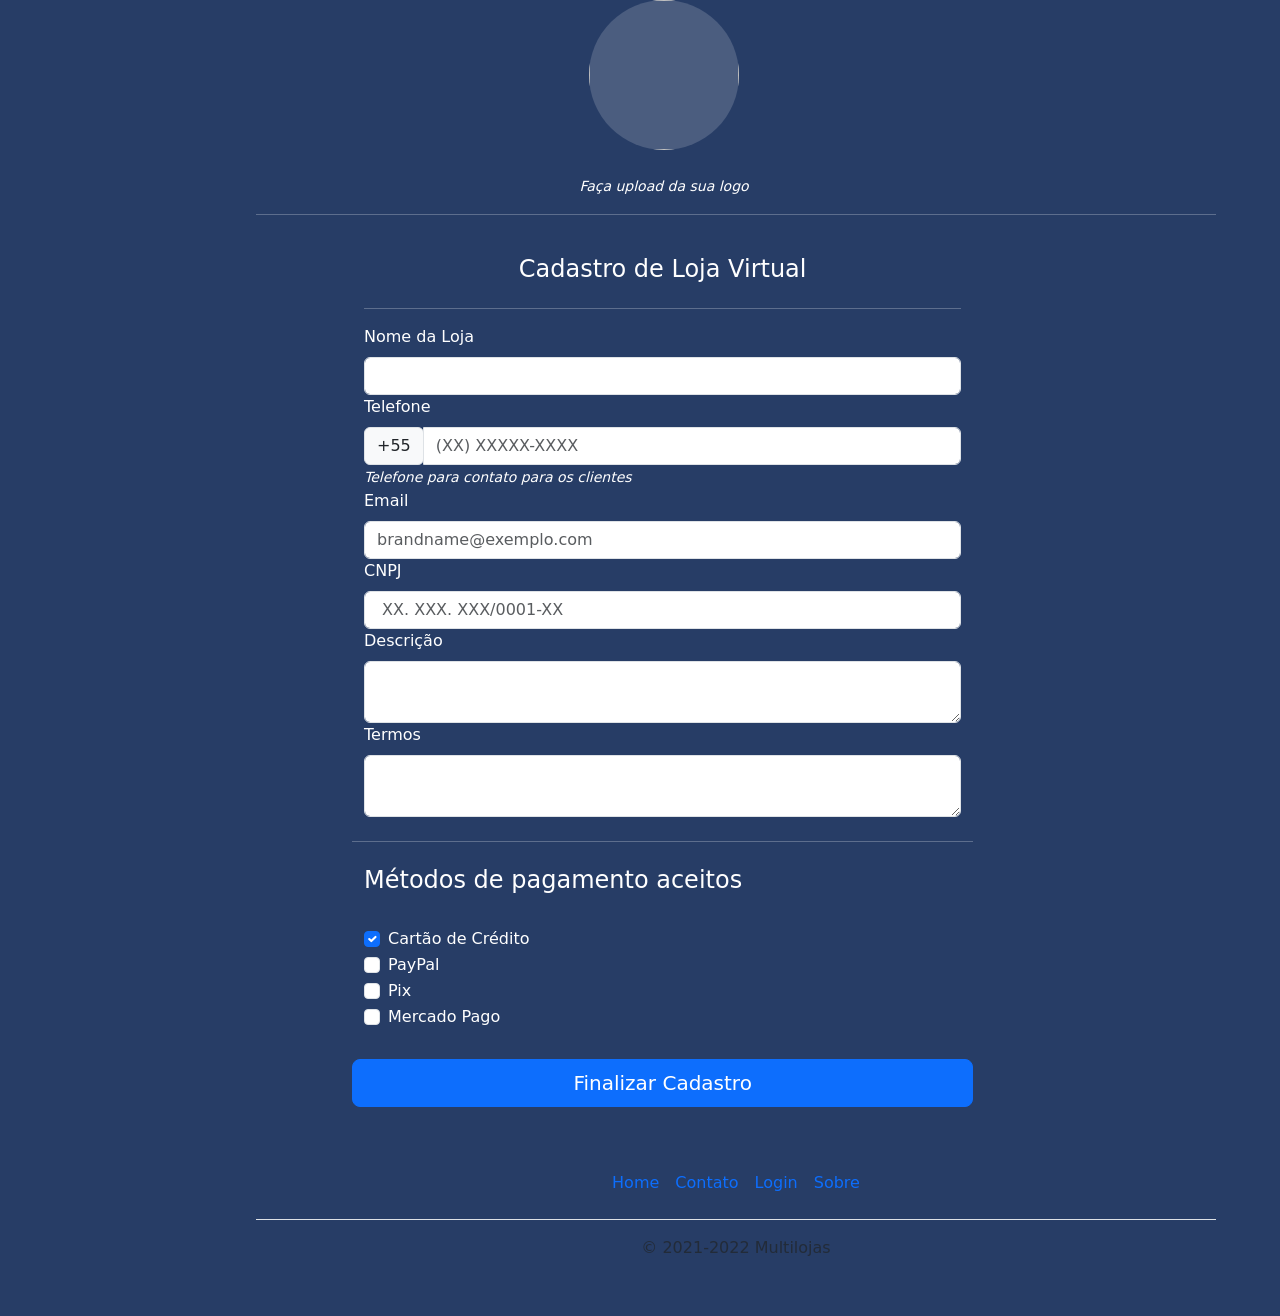
==== cadastro da loja/index.html @ 5da04b9b "Add files via upload Algumas páginas front-end do Projeto desenvolvido por Júlio Caio R. dos Santos " ====
<!doctype html>
<html lang="pt-br">
  <head>
    <meta charset="utf-8">
    <meta name="viewport" content="width=device-width, initial-scale=1">
    <meta name="description" content="">
    <meta name="author" content="Mark Otto, Jacob Thornton, and Bootstrap contributors">
    <meta name="generator" content="Hugo 0.88.1">
    <title>Cadastrar Loja</title>

    <link rel="canonical" href="https://getbootstrap.com/docs/5.1/examples/checkout/">
    <link href="https://cdn.jsdelivr.net/npm/bootstrap@5.0.2/dist/css/bootstrap.min.css" rel="stylesheet" integrity="sha384-EVSTQN3/azprG1Anm3QDgpJLIm9Nao0Yz1ztcQTwFspd3yD65VohhpuuCOmLASjC" crossorigin="anonymous">

    <script src="https://ajax.googleapis.com/ajax/libs/jquery/1.12.4/jquery.min.js"></script>
    

    <!-- Bootstrap core CSS -->
    <link href="../assets/dist/css/bootstrap.min.css" rel="stylesheet">

    <!-- Bootstrap core CSS -->

    <style>
      .text-primary1 {
        color: whitesmoke;
      }
      .text-center img {
        color: rgb(255, 255, 255);
        margin-bottom: 2%;
      }

      .bd-placeholder-img {
        font-size: 1.125rem;
        text-anchor: middle;
        -webkit-user-select: none;
        -moz-user-select: none;
        user-select: none;
      }

      @media (min-width: 768px) {
        .bd-placeholder-img-lg {
          font-size: 3.5rem;
        }
      }
      body{
        background-color: rgb(39,61,102);
        color: white;
        max-width: 960px;
        margin-left: 20%;
      }
      .container {
        max-width:920px;
        margin-left: 10%;
      }
      li {
        color: white;
      }
    </style>

    
    <!-- Custom styles for this template -->
  </head>
  <body>
  <center><img src="" href="nome_loja" class="mb-4" style="height: 150px; width: 150px; border-radius: 360px; background-color: rgba(255, 255, 255, 0.164); overflow: hidden; margin-right: 15%;"></center>
  <center><small style="margin-right:15%"><i>Faça upload da sua logo</i></small></center>
  <hr><br>
<div class="container">
  <main>
      <div class="col-md-7 col-lg-8 ">
       <center><h4 class="mb-4">Cadastro de Loja Virtual</h4></center>
        <hr>
        <form class="needs-validation" novalidate>
          <div class="row justify-content-center align-items-center">
            <div class="col-12">
              <label for="name" class="form-label">Nome da Loja</label><!--nome da loja-->
              <input type="text" class="form-control" id="username" placeholder="">
            </div>

            <div class="col-12">
              <label for="phone" class="form-label">Telefone</label>
              <div class="input-group has-validation">
                <span class="input-group-text">+55</span><!--contato da loja-->
                <input type="text" class="form-control justify-content-center " id="username" placeholder="(XX) XXXXX-XXXX" required>
              </div>
              <small style="margin-bottom: 2px;"><i>Telefone para contato para os clientes</i></small>
            </div>

            <div class="col-12">
              <label for="email" class="form-label">Email</label><!--e-mail corporativo (loja)-->
              <input type="email" class="form-control" id="email" placeholder="brandname@exemplo.com">
              <div class="invalid-feedback">
                Please enter a valid email address for shipping updates.
              </div>
            </div>
            <div class="col-12">
              <label for="cnpj" class="form-label">CNPJ</label><!--e-mail corporativo (loja)-->
              <input type="text" class="form-control" id="cnpj" placeholder=" XX. XXX. XXX/0001-XX">
              <div class="invalid-feedback">
                Please enter a valid email address for shipping updates.
              </div>
            </div>

            <div class="col-md-4 col-lg-12">
              <label for="description" class="form-label">Descrição</label><!--esse campo deve conter a descrição da loja-->
              <textarea class="form-control" aria-label="With textarea" id="textarea"></textarea>
            </div>
            <div class="col-md-4 col-lg-12">
              <label for="terms" class="form-label">Termos</label><!--esse campo deve conter os termos da loja-->
              <textarea class="form-control" aria-label="With textarea" id="textarea"></textarea>
            </div>
          <hr class="my-4">

          <h4 class="mb-3">Métodos de pagamento aceitos</h4>

          <div class="my-3">
            <div class="form-check">
              <input id="credit" name="paymentMethod" type="checkbox" class="form-check-input" checked required>
              <label class="form-check-label" for="credit">Cartão de Crédito</label>
            </div>
            <div class="form-check">
              <input id="paypal" name="paymentMethod" type="checkbox" class="form-check-input" required>
              <label class="form-check-label" for="paypal">PayPal</label>
            </div>
            <div class="form-check">
              <input id="pix" name="paymentMethod" type="checkbox" class="form-check-input" required>
              <label class="form-check-label" for="pix">Pix</label>
            </div>
            <div class="form-check">
              <input id="mercado_pago" name="paymentMethod" type="checkbox" class="form-check-input" required>
              <label class="form-check-label" for="mercado_pago">Mercado Pago</label>
            </div>
          </div>
          <br>
          <button class="w-100 btn btn-primary btn-lg" type="submit" style="margin-top:2%">Finalizar Cadastro</button>
        </form>
      </div>
    </div>
  </main>
</div>
</body>
<footer class="py-3 my-4">
  <nav class="navbar navbar-expand-lg aria-label Twelfth navbar example"></nav>
    <ul class="nav justify-content-center border-bottom pb-3 mb-3" style="color: white;">
      <li class="nav-item" style="cursor: pointer;"><a href="../index/index.html" class="nav-link px-2">Home</a></li>
      <li class="nav-item" style ="cursor: pointer;"><a href="../index/index.html" class="nav-link px-2" >Contato</a></li>
      <li class="nav-item" style="cursor: pointer;"><a href="../login/index.html" class="nav-link px-2">Login</a></li>
      <li class="nav-item" style="cursor: pointer;"><a href="../index/index.html" class="nav-link px-2">Sobre</a></li>
    </ul>
    <p class="text-center text-muted">&copy; 2021-2022 Multilojas</p>
</footer>
</html>
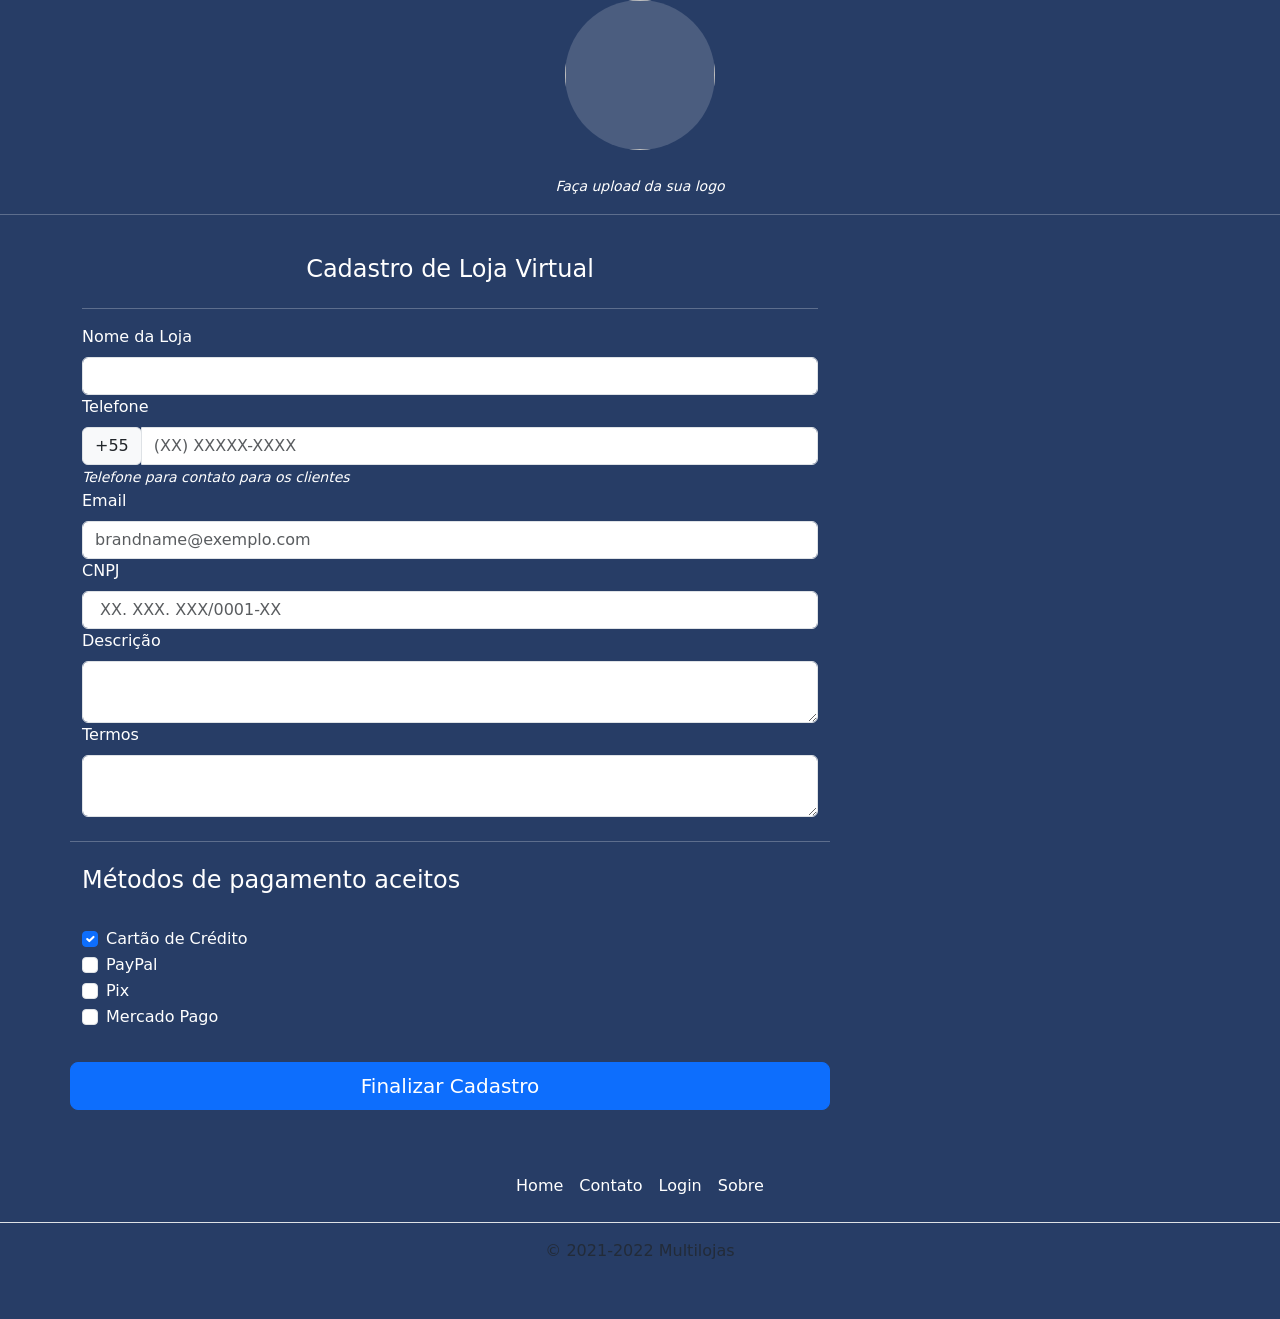
==== commit f99062f1: "Add files via upload" ====
--- a/cadastro da loja/index.html
+++ b/cadastro da loja/index.html
@@ -1,5 +1,10 @@
 <!doctype html>
 <html lang="pt-br">
+  <!--@charset "UTF-8";/*!
+  * Bootstrap v5.1.3 (https://getbootstrap.com/)
+  * Copyright 2011-2021 The Bootstrap Authors
+  * Copyright 2011-2021 Twitter, Inc.
+  * Licensed under MIT (https://github.com/twbs/bootstrap/blob/main/LICENSE)-->
   <head>
     <meta charset="utf-8">
     <meta name="viewport" content="width=device-width, initial-scale=1">
@@ -10,7 +15,7 @@
 
     <link rel="canonical" href="https://getbootstrap.com/docs/5.1/examples/checkout/">
     <link href="https://cdn.jsdelivr.net/npm/bootstrap@5.0.2/dist/css/bootstrap.min.css" rel="stylesheet" integrity="sha384-EVSTQN3/azprG1Anm3QDgpJLIm9Nao0Yz1ztcQTwFspd3yD65VohhpuuCOmLASjC" crossorigin="anonymous">
-
+    <link href="style.css" rel="stylesheet">
     <script src="https://ajax.googleapis.com/ajax/libs/jquery/1.12.4/jquery.min.js"></script>
     
 
@@ -20,37 +25,12 @@
     <!-- Bootstrap core CSS -->
 
     <style>
-      .text-primary1 {
-        color: whitesmoke;
-      }
-      .text-center img {
-        color: rgb(255, 255, 255);
-        margin-bottom: 2%;
-      }
 
-      .bd-placeholder-img {
-        font-size: 1.125rem;
-        text-anchor: middle;
-        -webkit-user-select: none;
-        -moz-user-select: none;
-        user-select: none;
-      }
-
-      @media (min-width: 768px) {
-        .bd-placeholder-img-lg {
-          font-size: 3.5rem;
-        }
-      }
       body{
         background-color: rgb(39,61,102);
         color: white;
-        max-width: 960px;
-        margin-left: 20%;
       }
-      .container {
-        max-width:920px;
-        margin-left: 10%;
-      }
+
       li {
         color: white;
       }
@@ -60,11 +40,11 @@
     <!-- Custom styles for this template -->
   </head>
   <body>
-  <center><img src="" href="nome_loja" class="mb-4" style="height: 150px; width: 150px; border-radius: 360px; background-color: rgba(255, 255, 255, 0.164); overflow: hidden; margin-right: 15%;"></center>
-  <center><small style="margin-right:15%"><i>Faça upload da sua logo</i></small></center>
+  <center><img src="" href="nome_loja" class="mb-4" style="height: 150px; width: 150px; border-radius: 360px; background-color: rgba(255, 255, 255, 0.164); overflow: hidden;"></center>
+  <center><small class="small-0"><i>Faça upload da sua logo</i></small></center>
   <hr><br>
-<div class="container">
-  <main>
+<div class="container d-flex align-items-center">
+  <div class="row align-items-center">
       <div class="col-md-7 col-lg-8 ">
        <center><h4 class="mb-4">Cadastro de Loja Virtual</h4></center>
         <hr>
@@ -134,7 +114,7 @@
         </form>
       </div>
     </div>
-  </main>
+  </div>
 </div>
 </body>
 <footer class="py-3 my-4">
--- a/cadastro da loja/style.css
+++ b/cadastro da loja/style.css
@@ -0,0 +1,35 @@
+.px-2 {
+  color: white;
+}
+@media (width: 390px), (height: 840px) {
+  .col-md-7 {
+    margin: 0;
+  }
+}
+
+@media (width: 1366px), (height: 766px){
+  .col-md-7 {
+    max-width: 960px;
+    margin-left: 22.5%;
+  }
+  
+  img {
+    margin-left: 0;
+  }
+  
+  .small-0 {
+    margin-left: 0;
+  }
+}
+
+@media (width: 1920px), (height: 1080px) {
+
+  .col-md-7 {
+    max-width: 1020px;
+    margin-left: 30%;
+  }
+  
+  nav-item {
+    color: white;
+  }
+}
